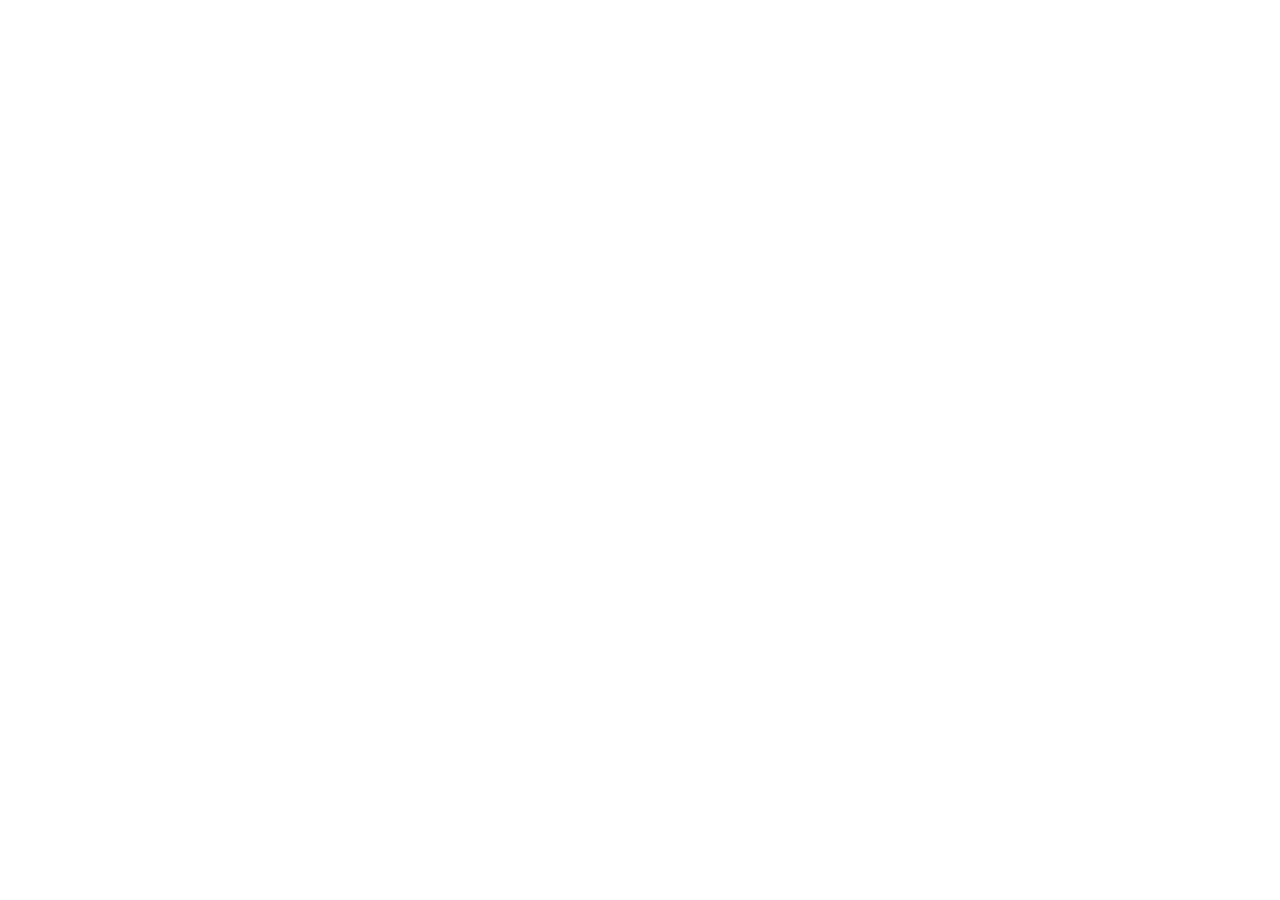
==== indexl.html @ 12d5a330 "Add board and cell logic" ====
<!DOCTYPE html>
<html lang="en">
<head>
    <meta charset="UTF-8">
    <meta name="viewport" content="width=device-width, initial-scale=1.0">
    <title>Tic-tac-toe</title>
    <script src="./script/backend.js" defer></script>
</head>
<body>
    
</body>
</html>
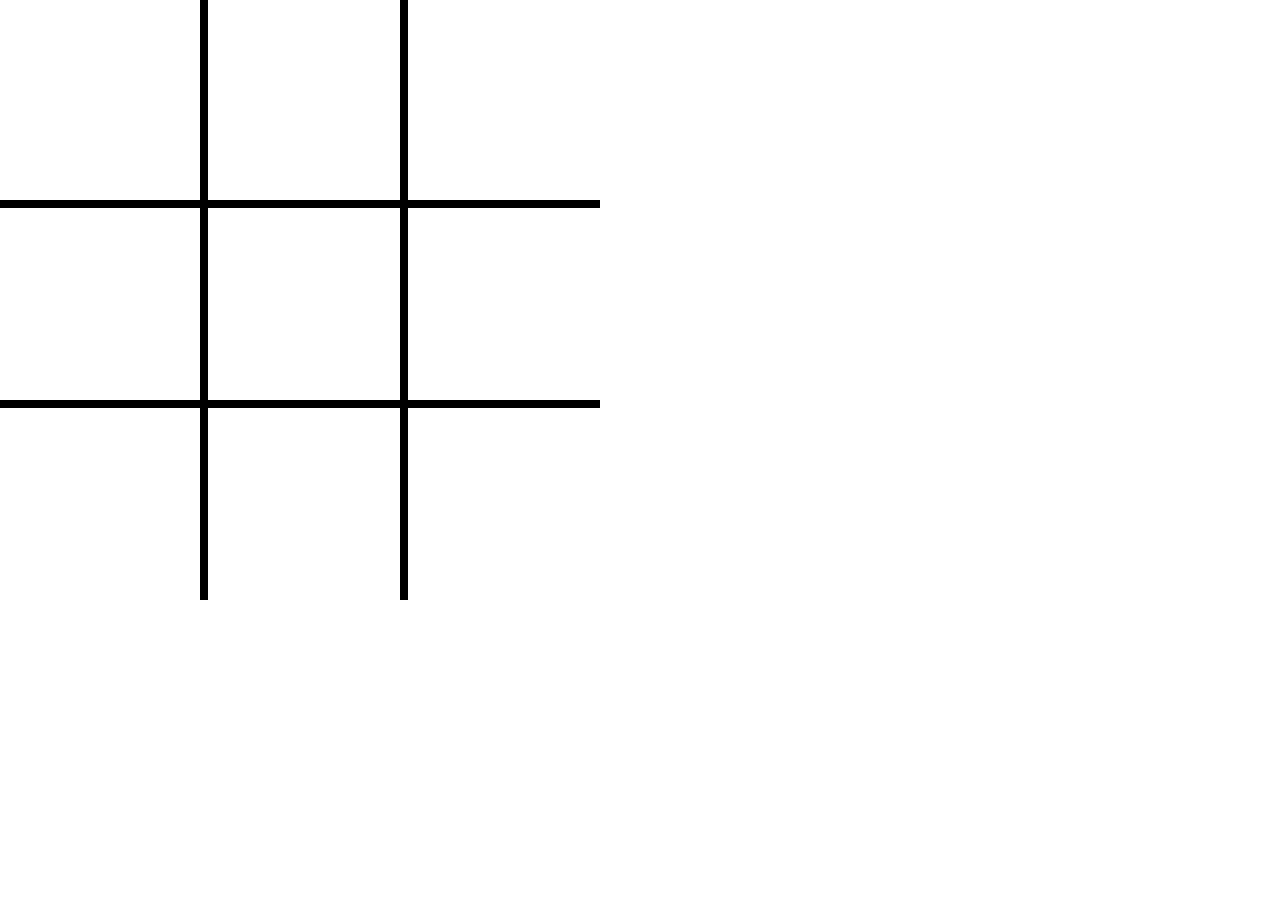
==== commit 8bfc0417: "Add basic GUI for webpage game" ====
--- a/indexl.html
+++ b/indexl.html
@@ -1,12 +1,21 @@
 <!DOCTYPE html>
 <html lang="en">
+
 <head>
     <meta charset="UTF-8">
     <meta name="viewport" content="width=device-width, initial-scale=1.0">
     <title>Tic-tac-toe</title>
     <script src="./script/backend.js" defer></script>
+    <script src="./script/frontend.js" defer></script>
+    <link rel="stylesheet" href="./css/style.css">
 </head>
+
 <body>
-    
+    <main>
+        <div class="display"></div>
+        <div class="grid"></div>
+        <div class="controls"></div>
+    </main>
 </body>
+
 </html>
--- a/css/style.css
+++ b/css/style.css
@@ -0,0 +1,47 @@
+* {
+    margin: 0;
+    padding: 0;
+}
+
+html,
+body {
+    width: 100%;
+    height: 100%;
+}
+
+main {
+    height: 100%;
+}
+
+.display {}
+
+.grid {
+    display: grid;
+    grid-template-rows: repeat(3, max(15vh, 200px));
+    grid-template-columns: repeat(3, max(15vh, 200px));
+}
+
+.controls {}
+
+.cell {
+    display: flex;
+    align-items: center;
+    justify-content: center;
+    font-size: calc(4rem + 15vh);
+    text-align: center;
+    font-family: Arial, Helvetica, sans-serif;
+    font-weight: bold;
+}
+
+.cell:after:empty {
+    content: '.';
+    visibility: hidden;
+}
+
+.border-top {
+    border-top: 0.5rem solid black;
+}
+
+.border-left {
+    border-left: 0.5rem solid black;
+}
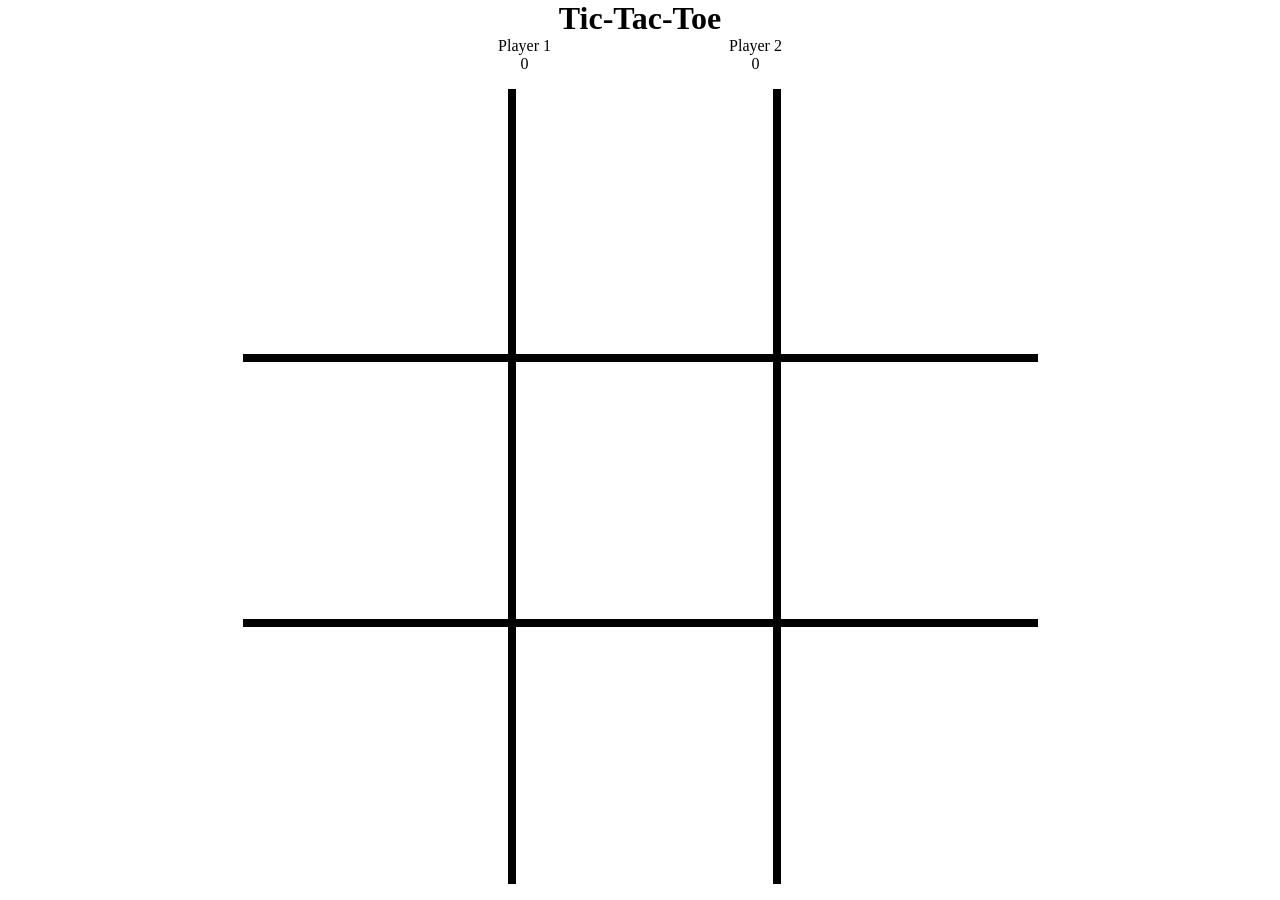
==== commit 39d153d7: "Add positioning changes" ====
--- a/indexl.html
+++ b/indexl.html
@@ -12,8 +12,22 @@
 
 <body>
     <main>
-        <div class="display"></div>
-        <div class="grid"></div>
+        <div class="display">
+            <h1>Tic-Tac-Toe</h1>
+            <div class="scoreboard">
+                <div class="player">
+                    <div class="name">Player 1</div>
+                    <div class="score">0</div>
+                </div>
+                <div class="player">
+                    <div class="name">Player 2</div>
+                    <div class="score">0</div>
+                </div>
+            </div>
+        </div>
+        <div class="game">
+            <div class="grid"></div>
+        </div>
         <div class="controls"></div>
     </main>
 </body>
--- a/css/style.css
+++ b/css/style.css
@@ -5,20 +5,49 @@
 
 html,
 body {
-    width: 100%;
-    height: 100%;
+    width: 100vw;
+    height: 100vh;
 }
 
 main {
     height: 100%;
+    display: grid;
+    grid-template-rows: min-content 1fr min-content;
+    gap: 1rem;
 }
 
-.display {}
+.display {
+    display: flex;
+    flex-direction: column;
+    justify-content: center;
+    align-items: center;
+}
+
+.scoreboard {
+    width: 50%;
+    display: flex;
+    justify-content: space-evenly;
+}
+
+.score {
+    text-align: center;
+}
+
+.game {
+    display: flex;
+    justify-content: center;
+    align-items: center;
+    height: 100%;
+    width: 50%;
+    justify-self: center;
+}
 
 .grid {
+    aspect-ratio: 1 / 1;
+    height: 100%;
     display: grid;
-    grid-template-rows: repeat(3, max(15vh, 200px));
-    grid-template-columns: repeat(3, max(15vh, 200px));
+    grid-template-columns: repeat(3, 1fr);
+    grid-template-rows: repeat(3, 1fr);
 }
 
 .controls {}
@@ -33,10 +62,10 @@
     font-weight: bold;
 }
 
-.cell:after:empty {
-    content: '.';
+/*.cell:after:empty {
+    content: 'l';
     visibility: hidden;
-}
+}*/
 
 .border-top {
     border-top: 0.5rem solid black;
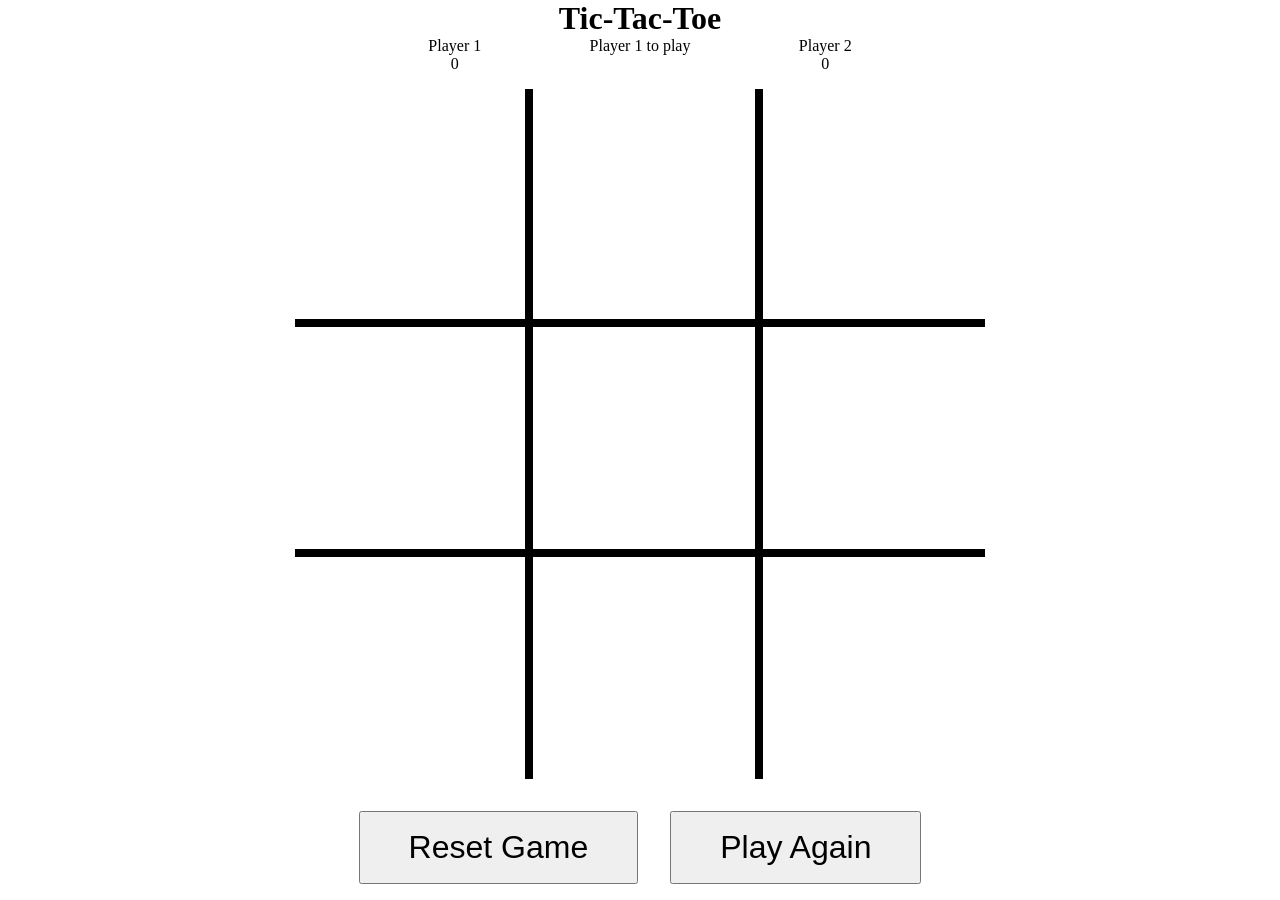
==== commit e00cbffe: "Add working frontend" ====
--- a/indexl.html
+++ b/indexl.html
@@ -15,20 +15,24 @@
         <div class="display">
             <h1>Tic-Tac-Toe</h1>
             <div class="scoreboard">
-                <div class="player">
-                    <div class="name">Player 1</div>
-                    <div class="score">0</div>
+                <div id="play1" class="player">
+                    <div class="name"></div>
+                    <div class="score"></div>
                 </div>
-                <div class="player">
-                    <div class="name">Player 2</div>
-                    <div class="score">0</div>
+                <div class="message"></div>
+                <div id="play2" class="player">
+                    <div class="name"></div>
+                    <div class="score"></div>
                 </div>
             </div>
         </div>
         <div class="game">
             <div class="grid"></div>
         </div>
-        <div class="controls"></div>
+        <div class="controls">
+            <button class="reset">Reset Game</button>
+            <button class="restart">Play Again</button>
+        </div>
     </main>
 </body>
 
--- a/css/style.css
+++ b/css/style.css
@@ -1,6 +1,7 @@
 * {
     margin: 0;
     padding: 0;
+    box-sizing: border-box;
 }
 
 html,
@@ -50,22 +51,27 @@
     grid-template-rows: repeat(3, 1fr);
 }
 
-.controls {}
+.controls {
+    display: flex;
+    justify-content: center;
+}
+
+.controls > button {
+    margin: 1rem;
+    padding: 1rem 3rem;
+    font-size: 2rem;
+}
 
 .cell {
     display: flex;
     align-items: center;
     justify-content: center;
-    font-size: calc(4rem + 15vh);
+    font-size: 10rem;
     text-align: center;
     font-family: Arial, Helvetica, sans-serif;
     font-weight: bold;
+    overflow: hidden;
 }
-
-/*.cell:after:empty {
-    content: 'l';
-    visibility: hidden;
-}*/
 
 .border-top {
     border-top: 0.5rem solid black;
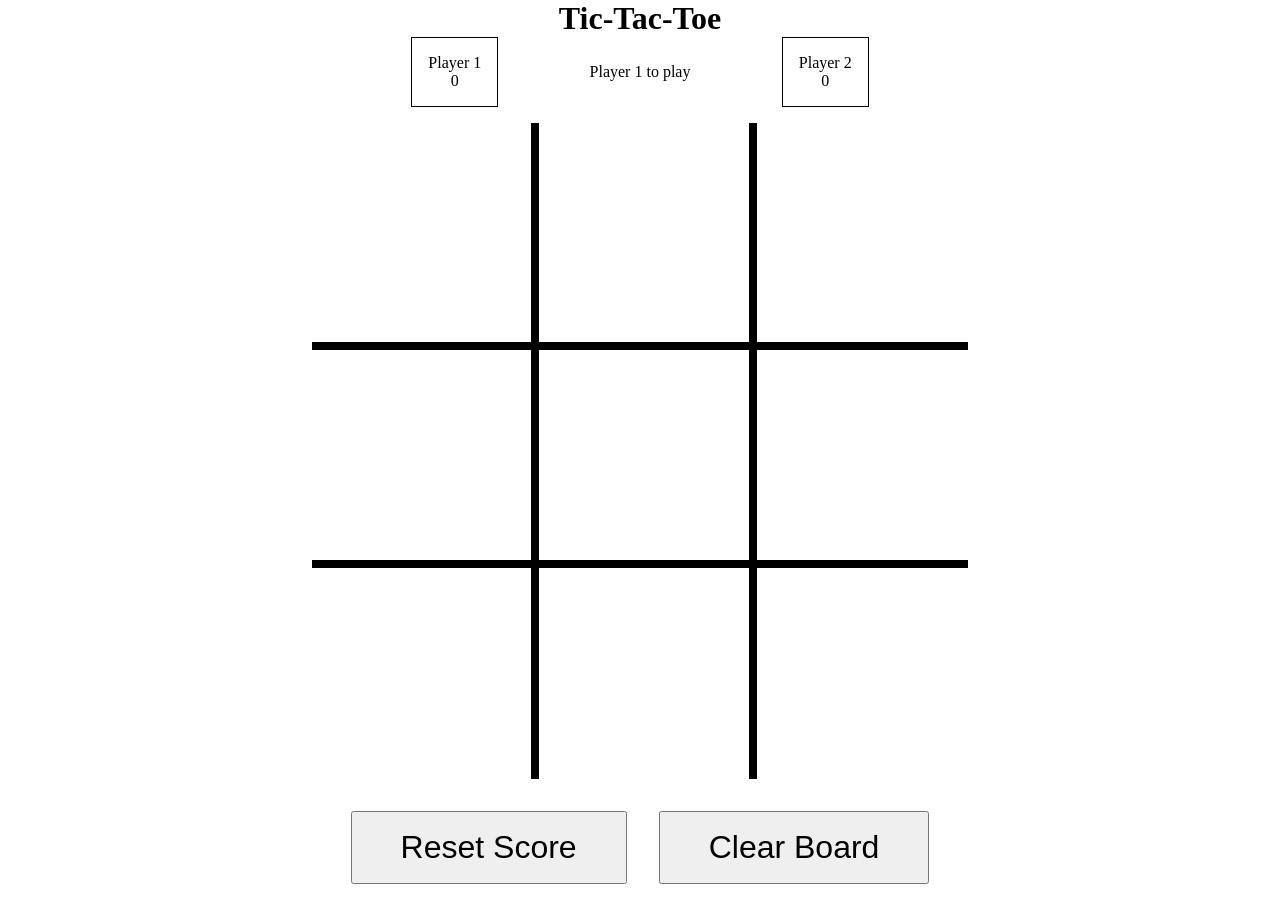
==== commit 977966ff: "Add modal for name changes" ====
--- a/indexl.html
+++ b/indexl.html
@@ -11,6 +11,17 @@
 </head>
 
 <body>
+
+    <dialog id="in">
+        <form method="dialog">
+            <label for="name1">Player 1 Name:</label>
+            <input type="text" name="name" id="name1"><br>
+            <label for="name2">Player 2 Name:</label>
+            <input type="text" name="name" id="name2"><br>
+            <button id="save">Save</button>
+        </form>
+    </dialog>
+
     <main>
         <div class="display">
             <h1>Tic-Tac-Toe</h1>
@@ -30,8 +41,8 @@
             <div class="grid"></div>
         </div>
         <div class="controls">
-            <button class="reset">Reset Game</button>
-            <button class="restart">Play Again</button>
+            <button class="reset">Reset Score</button>
+            <button class="restart">Clear Board</button>
         </div>
     </main>
 </body>
--- a/css/style.css
+++ b/css/style.css
@@ -1,6 +1,6 @@
 * {
     margin: 0;
-    padding: 0;
+    margin: 0;
     box-sizing: border-box;
 }
 
@@ -8,6 +8,10 @@
 body {
     width: 100vw;
     height: 100vh;
+}
+
+dialog {
+    margin: auto;
 }
 
 main {
@@ -28,6 +32,16 @@
     width: 50%;
     display: flex;
     justify-content: space-evenly;
+    align-items: center;
+}
+
+.player {
+    border: 1px solid black;
+    padding: 1rem;
+}
+
+.player:hover {
+    cursor: pointer;
 }
 
 .score {
